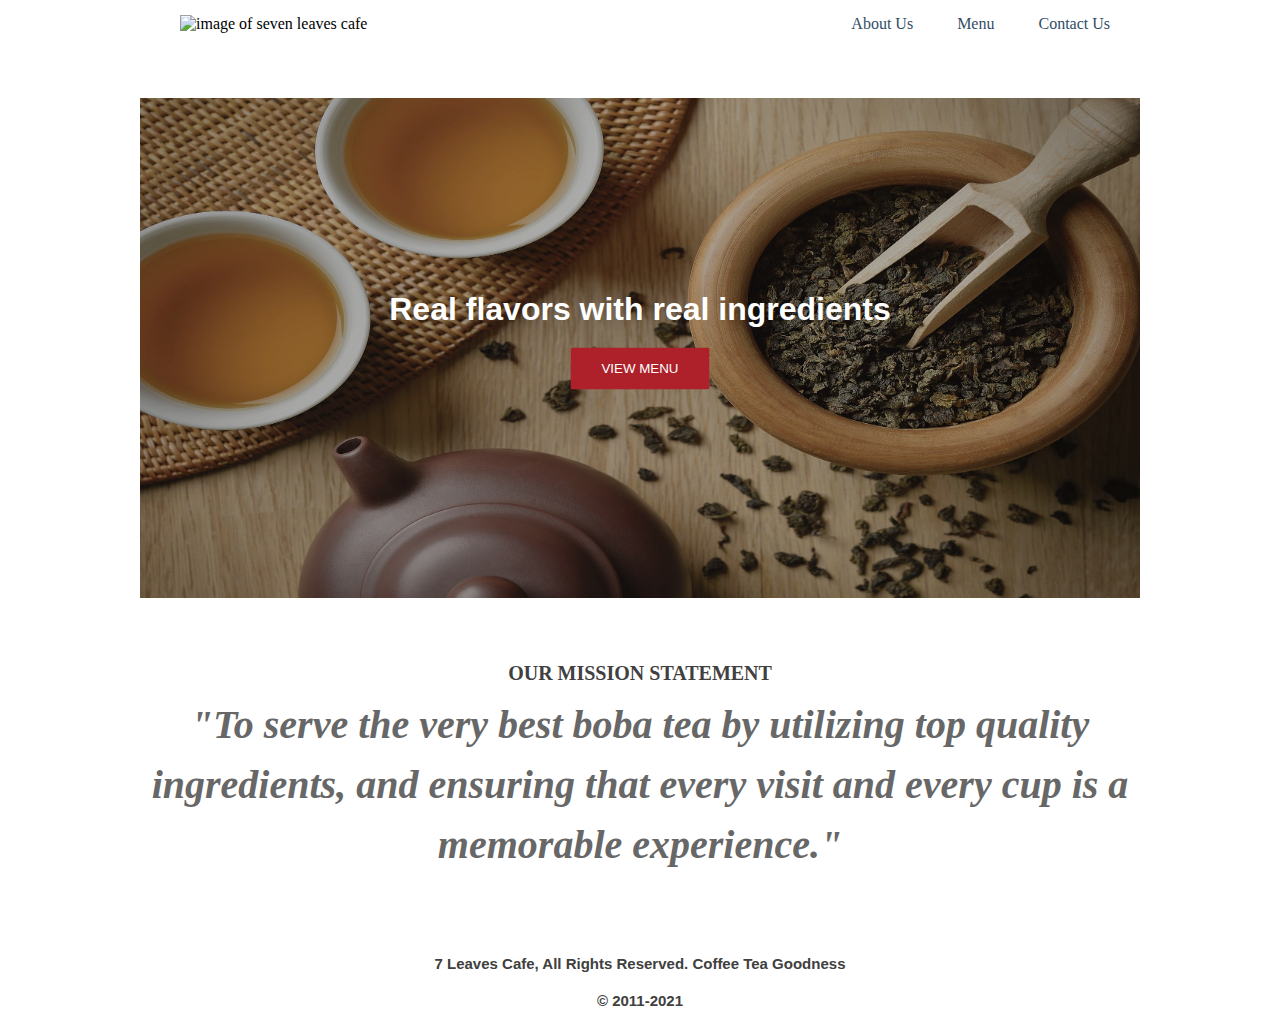
==== index.html @ 1319174b "Add files via upload" ====
<!DOCTYPE html>
<html lang="en">
<head>
    <meta charset="UTF-8">
    <meta http-equiv="X-UA-Compatible" content="IE=edge">
    <meta name="viewport" content="width=device-width, initial-scale=1.0">
    <link rel='stylesheet' href='styles.css'>
    <link rel="stylesheet" href="https://cdnjs.cloudflare.com/ajax/libs/font-awesome/4.7.0/css/font-awesome.min.css">
    <title>Boba Tea</title>
</head>
<body>
    <nav class='nav-container'>
        <div class=navbar-image>
            <img class='logo' src='https://7leavescafe.com/wp-content/uploads/7-Leaves-logo-new-high-res-e1570732599735.png' alt='image of seven leaves cafe'>
        </div>
        <div class=nav-list>
            <ul class='links'>
                <li><a href='#about'>About Us</a></li>
                <li><a href='#menu'>Menu</a></li>
                <li><a href='#contact'>Contact Us</a></li>
            </ul>
        </div>
    </nav>

    <div class="images">
        <div class='menu-button'>
            <h1>Real flavors with real ingredients</h1>
            <button class='btn' type='button'>View menu</button>
        </div>
        <img class='bg-img' src='brew.jfif' alt='image of brewing tea'>
    </div>

    <div class='mission'>
        <p>Our mission Statement</p>
        <h2>"To serve the very best boba tea by utilizing top quality ingredients, and ensuring that every visit and every cup is a memorable experience."</h2>
    </div>

    <footer class='footer-container'>
        <div class='footer-content'>
            <p>7 Leaves Cafe, All Rights Reserved. Coffee Tea Goodness</p>
            <p>&copy; 2011-2021</p>
        </div>
    </footer>

    <script src='app.js'></script>
</body>
</html>
---- styles.css ----
* {
    margin: 0;
    padding: 0;
    box-sizing: border-box;
    user-select: none;
}

ul {
    list-style-type: none;
}

li {
    display: inline;
    padding: 0px 20px;
}

a {
    text-decoration: none;
    color: #324D67;
}

.btn {
    border: 1px solid transparent;
    padding: 10px 30px;
    line-height: 1.5;
    border-radius: 2px;
    margin-top: 20px;
    color: #FFFFFF;
    background-color: #AE212A;
    text-transform: uppercase;
    font-family: Verdana, Arial, sans-serif;
    margin-left: 45px;
    cursor: pointer;
}

h1 {
    color: #FFFFFF;
    font-family: Verdana, Geneva, Tahoma, sans-serif;
    text-align: center;
    word-wrap: initial;
}

.logo {
    width: 200px;
    height: 100px;
    padding: 0 10px;
    margin-left: 20px;
}

.nav-container {
    display: flex;
    max-width: 1000px;
    justify-content: space-between;
    align-items: center;
    margin: 0 auto;
    padding: 15px 10px;
}

.bg-img {
    width: 100%;
    height: 500px;
    max-width: 1150px;
    max-height: 800px;
    filter: brightness(70%);
}

.menu-button {
    position: absolute;
    right: 5px;
    top: 50%;
    left: 50%;
    transform: translate(-50%, -50%);
    z-index: 2;
    word-wrap: break-word;
}

.mission {
    display: flex;
    flex-direction: column;
    justify-content: center;
    align-items: center;
    text-align: center;
    padding: 10px;
    max-width: 1000px;
    margin: 50px auto;
}

.mission p {
    color: #404040;
    font-size: 20px;
    font-weight: bold;
    text-transform: uppercase;
}

.mission h2 {
    font-style: italic;
    color: #676767;
    font-size: 40px;
    margin-top: 10px;
    line-height: 1.5;
}

.footer-content p {
    color: #404040;
    font-size: 15px;
    font-family: Helvetica, arial, sans-serif;
    font-weight: bold;
    padding: 10px;
}

@media only screen and (min-width: 1000px){
    .nav-container {
        display: flex;
        max-width: 1000px;
        justify-content: space-between;
        align-items: center;
        margin: 0 auto;
        padding: 15px 10px;
    }

    ul {
        list-style-type: none;
        visibility: visible;
    }    

    .nav-toggle {
        display: none;
    }

    .images {
        position: relative;
        text-align: center;
        z-index: 1;
        margin-top: 50px;
    }

    .bg-img {
        width: 1000px;
        max-width: 1150px;
        max-height: 540px;
        filter: brightness(70%);
    }

    .menu-button {
        position: absolute;
        right: 5px;
        top: 50%;
        left: 50%;
        transform: translate(-50%, -50%);
        z-index: 2;
        word-wrap: break-word;
    }

    .btn {
        margin: 20px auto;
    }

    .footer-container {
        display: flex;
        justify-content: center;
        align-items: center;
        text-align: center;
        padding: 10px 15px;
        width: 100%;
    }
}

@media only screen and (max-width: 590px){
    .nav-container {
        display: flex;
        flex-direction: column;
        max-width: 1000px;
        justify-content: space-between;
        align-items: center;
        margin: 0 auto;
        padding: 15px 10px;
        margin-bottom: 10px;
    }

    .links {
        margin-top: 20px;
    }
}
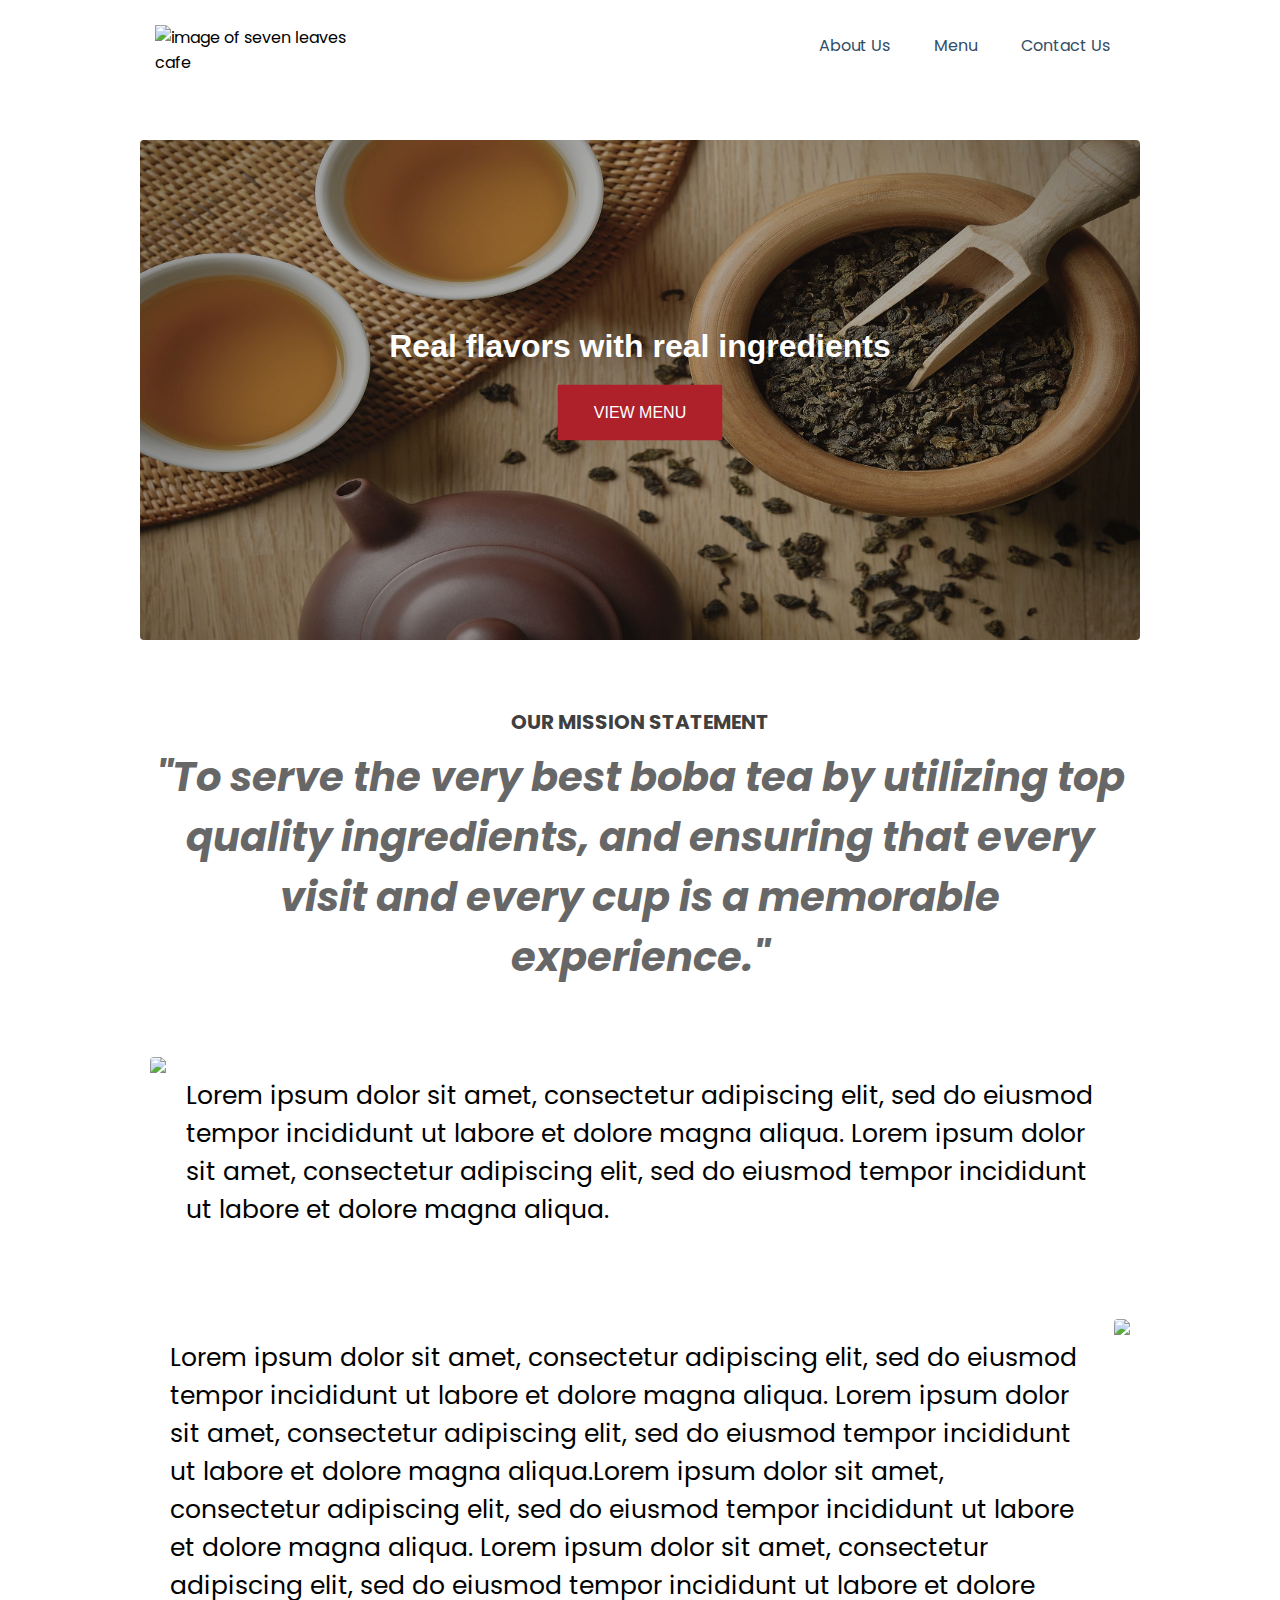
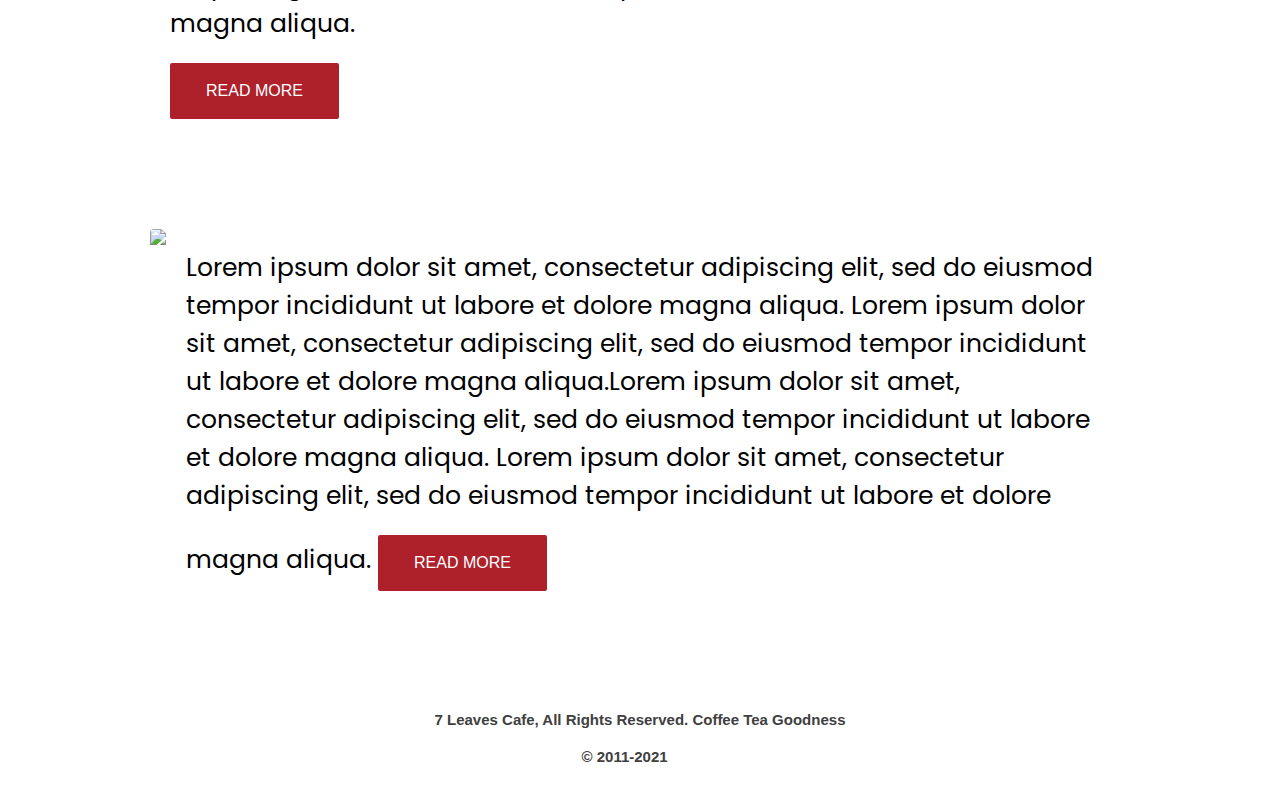
==== commit 63089773: "Update index.html" ====
--- a/index.html
+++ b/index.html
@@ -5,18 +5,19 @@
     <meta http-equiv="X-UA-Compatible" content="IE=edge">
     <meta name="viewport" content="width=device-width, initial-scale=1.0">
     <link rel='stylesheet' href='styles.css'>
+    <link rel="stylesheet" href="https://use.fontawesome.com/releases/v5.15.3/css/all.css" integrity="sha384-SZXxX4whJ79/gErwcOYf+zWLeJdY/qpuqC4cAa9rOGUstPomtqpuNWT9wdPEn2fk" crossorigin="anonymous">
     <link rel="stylesheet" href="https://cdnjs.cloudflare.com/ajax/libs/font-awesome/4.7.0/css/font-awesome.min.css">
     <title>Boba Tea</title>
 </head>
 <body>
     <nav class='nav-container'>
-        <div class=navbar-image>
+        <div class='navbar-image'>
             <img class='logo' src='https://7leavescafe.com/wp-content/uploads/7-Leaves-logo-new-high-res-e1570732599735.png' alt='image of seven leaves cafe'>
         </div>
         <div class=nav-list>
             <ul class='links'>
                 <li><a href='#about'>About Us</a></li>
-                <li><a href='#menu'>Menu</a></li>
+                <li><a href='menu.html'>Menu</a></li>
                 <li><a href='#contact'>Contact Us</a></li>
             </ul>
         </div>
@@ -25,7 +26,9 @@
     <div class="images">
         <div class='menu-button'>
             <h1>Real flavors with real ingredients</h1>
+            <a href='menu.html'>
             <button class='btn' type='button'>View menu</button>
+            </a>
         </div>
         <img class='bg-img' src='brew.jfif' alt='image of brewing tea'>
     </div>
@@ -35,13 +38,29 @@
         <h2>"To serve the very best boba tea by utilizing top quality ingredients, and ensuring that every visit and every cup is a memorable experience."</h2>
     </div>
 
+    <section class='info'>
+        <div class='info-item'>
+            <img src='https://7leavescafe.com/wp-content/uploads/Image-from-iOS-9-540x405.jpg'>
+            <span>Lorem ipsum dolor sit amet, consectetur adipiscing elit, sed do eiusmod tempor incididunt ut labore et dolore magna aliqua. Lorem ipsum dolor sit amet, consectetur adipiscing elit, sed do eiusmod tempor incididunt ut labore et dolore magna aliqua. </span>
+        </div>
+        <div class='info-item i2'>
+            <span>Lorem ipsum dolor sit amet, consectetur adipiscing elit, sed do eiusmod tempor incididunt ut labore et dolore magna aliqua. Lorem ipsum dolor sit amet, consectetur adipiscing elit, sed do eiusmod tempor incididunt ut labore et dolore magna aliqua.Lorem ipsum dolor sit amet, consectetur adipiscing elit, sed do eiusmod tempor incididunt ut labore et dolore magna aliqua. Lorem ipsum dolor sit amet, consectetur adipiscing elit, sed do eiusmod tempor incididunt ut labore et dolore magna aliqua. <br> <button class='btn' type='button'>Read More</button> </span>
+            <img src='https://7leavescafe.com/wp-content/uploads/chrome_GEeVBq81wS-540x702.png'>
+        </div>
+        <div class='info-item i3'>
+            <img src='https://7leavescafe.com/wp-content/uploads/artesiadrivethru1-540x360.jpg'>
+            <span>Lorem ipsum dolor sit amet, consectetur adipiscing elit, sed do eiusmod tempor incididunt ut labore et dolore magna aliqua. Lorem ipsum dolor sit amet, consectetur adipiscing elit, sed do eiusmod tempor incididunt ut labore et dolore magna aliqua.Lorem ipsum dolor sit amet, consectetur adipiscing elit, sed do eiusmod tempor incididunt ut labore et dolore magna aliqua. Lorem ipsum dolor sit amet, consectetur adipiscing elit, sed do eiusmod tempor incididunt ut labore et dolore magna aliqua.   <button class='btn' type='button'>Read More</button></span>
+            
+        </div>
+    </section>
+
     <footer class='footer-container'>
         <div class='footer-content'>
             <p>7 Leaves Cafe, All Rights Reserved. Coffee Tea Goodness</p>
-            <p>&copy; 2011-2021</p>
+            <p class='icons'>&copy; 2011-2021 <i class="fab fa-instagram"></i> <i class="fab fa-facebook"></i></p>
         </div>
     </footer>
 
     <script src='app.js'></script>
 </body>
-</html>+</html>
--- a/styles.css
+++ b/styles.css
@@ -1,3 +1,5 @@
+@import url('https://fonts.googleapis.com/css2?family=Poppins:wght@200&display=swap');
+
 * {
     margin: 0;
     padding: 0;
@@ -5,6 +7,10 @@
     user-select: none;
 }
 
+body {
+    font-family: 'Poppins', sans-serif;
+}
+
 ul {
     list-style-type: none;
 }
@@ -21,7 +27,7 @@
 
 .btn {
     border: 1px solid transparent;
-    padding: 10px 30px;
+    padding: 15px 35px;
     line-height: 1.5;
     border-radius: 2px;
     margin-top: 20px;
@@ -31,6 +37,7 @@
     font-family: Verdana, Arial, sans-serif;
     margin-left: 45px;
     cursor: pointer;
+    font-size: 16px;
 }
 
 h1 {
@@ -44,7 +51,8 @@
     width: 200px;
     height: 100px;
     padding: 0 10px;
-    margin-left: 20px;
+    margin-left: -5px;
+    margin-top: 10px;
 }
 
 .nav-container {
@@ -66,12 +74,16 @@
 
 .menu-button {
     position: absolute;
-    right: 5px;
-    top: 50%;
-    left: 50%;
+    top: 30%;
+    left: 48%;
     transform: translate(-50%, -50%);
     z-index: 2;
     word-wrap: break-word;
+    text-align: center;
+}
+
+.btn {
+    margin-right: 30px;
 }
 
 .mission {
@@ -106,6 +118,74 @@
     font-family: Helvetica, arial, sans-serif;
     font-weight: bold;
     padding: 10px;
+}
+
+.footer-container {
+    display: flex;
+    justify-content: center;
+    align-items: center;
+    text-align: center;
+    padding: 10px 15px;
+    width: 100%;
+}
+
+.menu-title {
+    width: 20%;
+    margin: 0 auto;
+    margin-bottom: 80px;
+    margin-top: 80px;
+}
+
+.menu-header {
+    color: #AE212A;
+    font-size: 40px;
+}
+
+img {
+    max-width: 100%;
+    max-height: 100%;
+    border-radius: 4px;
+}
+
+li {
+    text-align: center;
+    margin-bottom: 150px;
+}
+
+.icons {
+    padding: 10px;
+}
+
+.menu > ul{
+    display: grid;
+    grid-template-columns: repeat(auto-fit, minmax(350px, 1fr));
+    grid-gap: 1rem;
+    margin: 20px;
+}
+
+.drinkname {
+    color: #AE212A;
+    font-size: 20px;
+}
+
+.info {
+    display: flex;
+    flex-direction: column;
+    justify-content: center;
+    align-items: center;
+}
+
+.info-item {
+    display: flex;
+    flex: 1;
+    padding: 10px;
+    margin-bottom: 50px;
+    max-width: 1000px;
+}
+
+span {
+    margin: 20px;
+    font-size: 25px;
 }
 
 @media only screen and (min-width: 1000px){
@@ -180,5 +260,26 @@
     .links {
         margin-top: 20px;
     }
-}
-
+
+    .menu-button {
+        margin-top: 80px;
+    }
+
+    .info-item {
+        display: flex;
+        flex-direction: column;
+        flex: 1;
+        padding: 10px;
+        margin-bottom: 50px;
+    }
+    .info-item img {
+        width: 100%;
+        height: 100%;
+    }
+
+    .i2 {
+        flex-direction: column-reverse;
+    }
+
+}
+
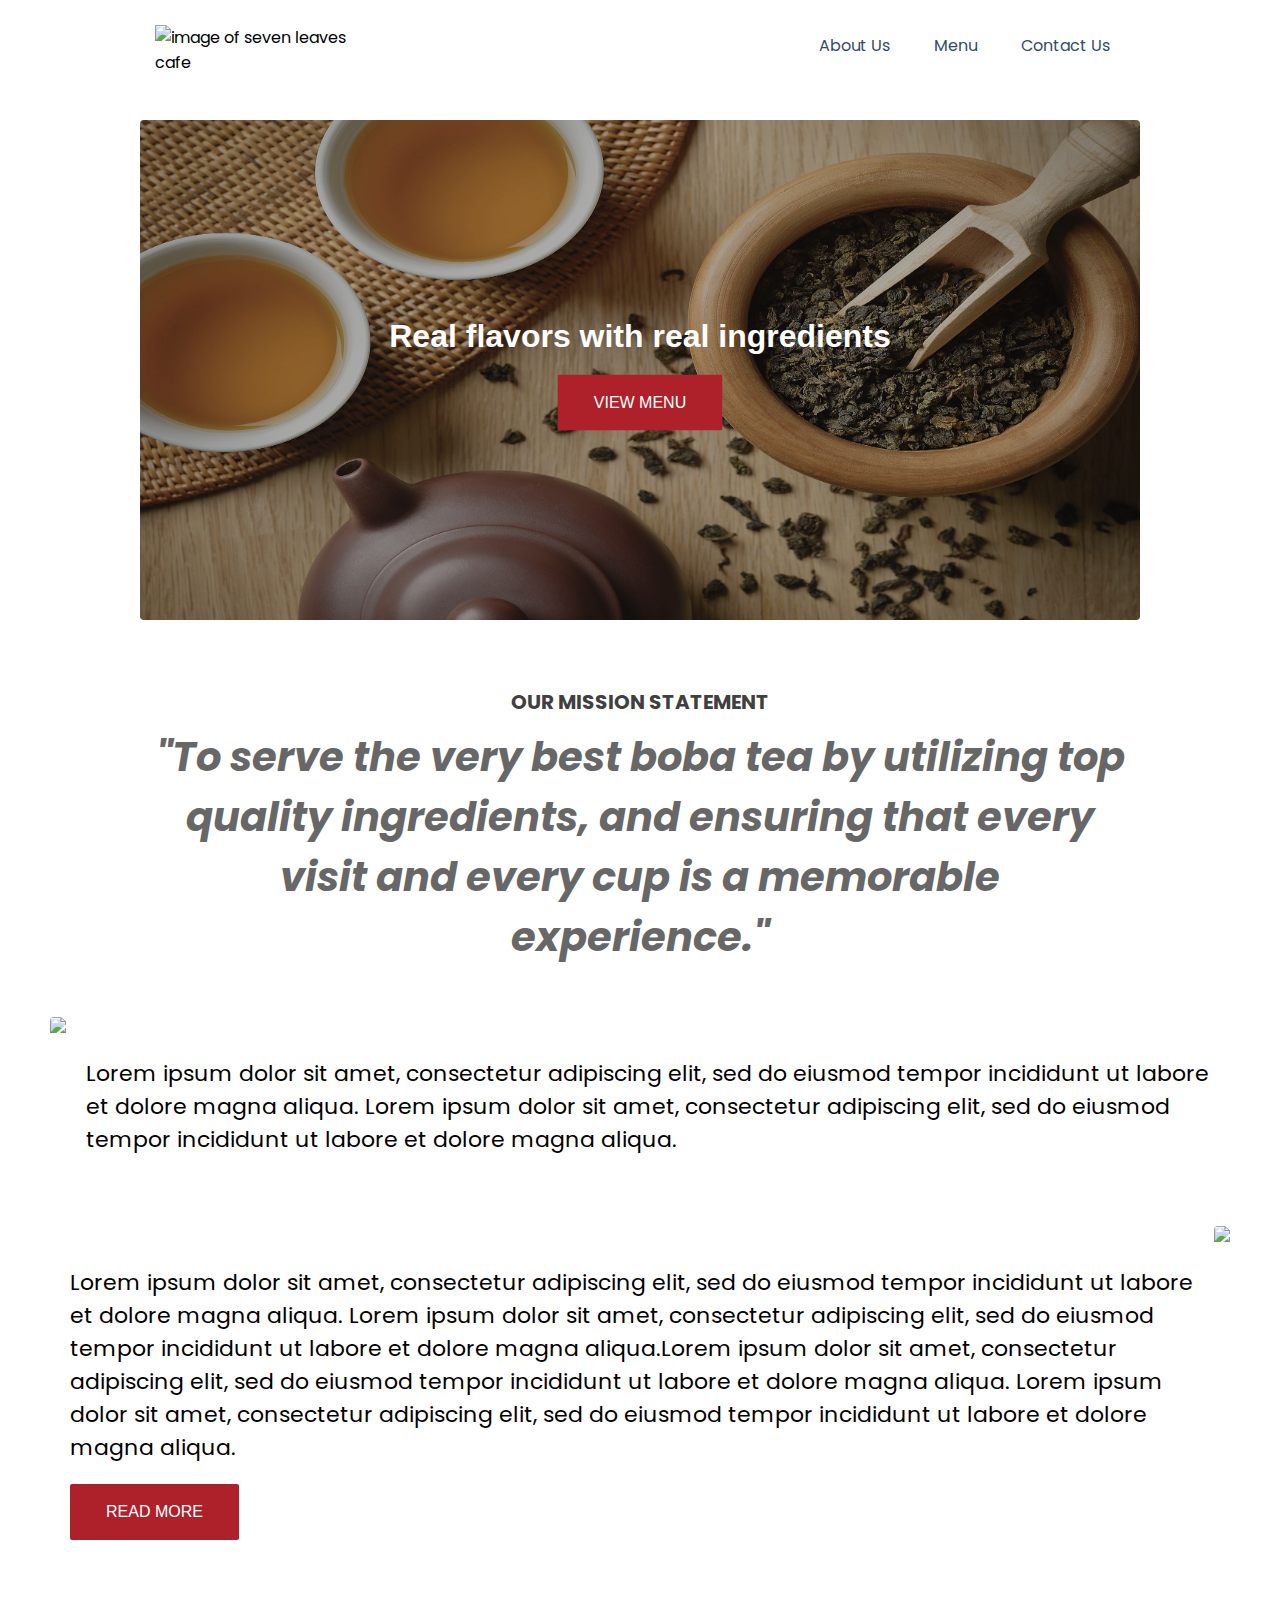
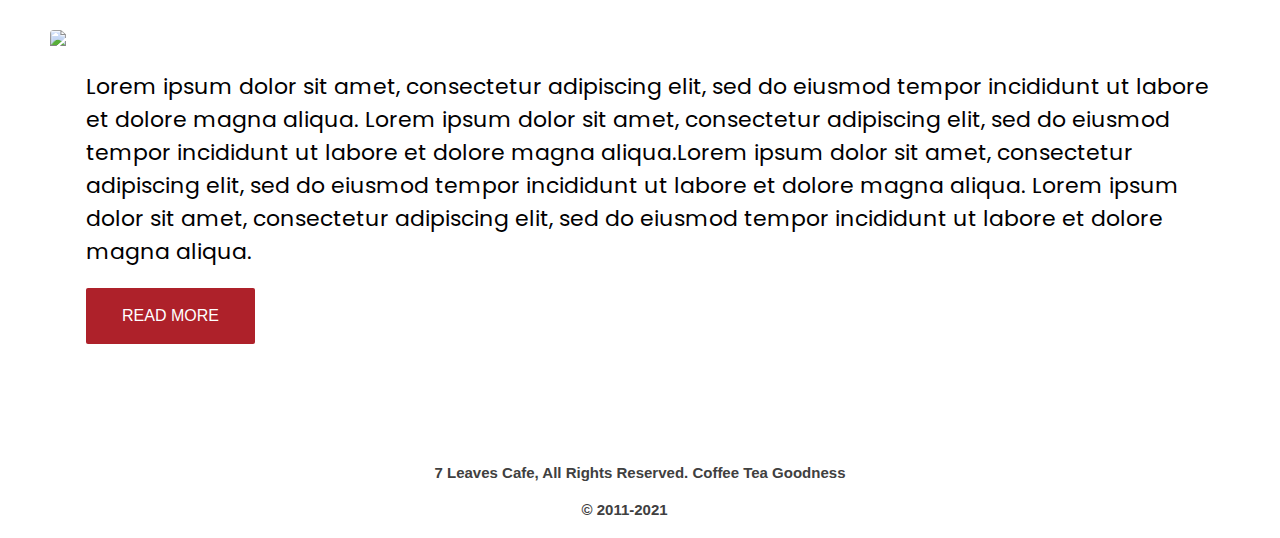
==== commit 61332c4c: "Update index.html" ====
--- a/index.html
+++ b/index.html
@@ -49,7 +49,7 @@
         </div>
         <div class='info-item i3'>
             <img src='https://7leavescafe.com/wp-content/uploads/artesiadrivethru1-540x360.jpg'>
-            <span>Lorem ipsum dolor sit amet, consectetur adipiscing elit, sed do eiusmod tempor incididunt ut labore et dolore magna aliqua. Lorem ipsum dolor sit amet, consectetur adipiscing elit, sed do eiusmod tempor incididunt ut labore et dolore magna aliqua.Lorem ipsum dolor sit amet, consectetur adipiscing elit, sed do eiusmod tempor incididunt ut labore et dolore magna aliqua. Lorem ipsum dolor sit amet, consectetur adipiscing elit, sed do eiusmod tempor incididunt ut labore et dolore magna aliqua.   <button class='btn' type='button'>Read More</button></span>
+            <span>Lorem ipsum dolor sit amet, consectetur adipiscing elit, sed do eiusmod tempor incididunt ut labore et dolore magna aliqua. Lorem ipsum dolor sit amet, consectetur adipiscing elit, sed do eiusmod tempor incididunt ut labore et dolore magna aliqua.Lorem ipsum dolor sit amet, consectetur adipiscing elit, sed do eiusmod tempor incididunt ut labore et dolore magna aliqua. Lorem ipsum dolor sit amet, consectetur adipiscing elit, sed do eiusmod tempor incididunt ut labore et dolore magna aliqua. <br> <button class='btn' type='button'>Read More</button></span>
             
         </div>
     </section>
--- a/styles.css
+++ b/styles.css
@@ -139,12 +139,14 @@
 .menu-header {
     color: #AE212A;
     font-size: 40px;
+    padding-bottom: 20px;
 }
 
 img {
     max-width: 100%;
     max-height: 100%;
     border-radius: 4px;
+    margin-top: -20px;
 }
 
 li {
@@ -166,6 +168,8 @@
 .drinkname {
     color: #AE212A;
     font-size: 20px;
+    margin-top: 15px;
+    margin-bottom: 10px;
 }
 
 .info {
@@ -180,12 +184,12 @@
     flex: 1;
     padding: 10px;
     margin-bottom: 50px;
-    max-width: 1000px;
+    max-width: 1200px;
 }
 
 span {
     margin: 20px;
-    font-size: 25px;
+    font-size: 22px;
 }
 
 @media only screen and (min-width: 1000px){
